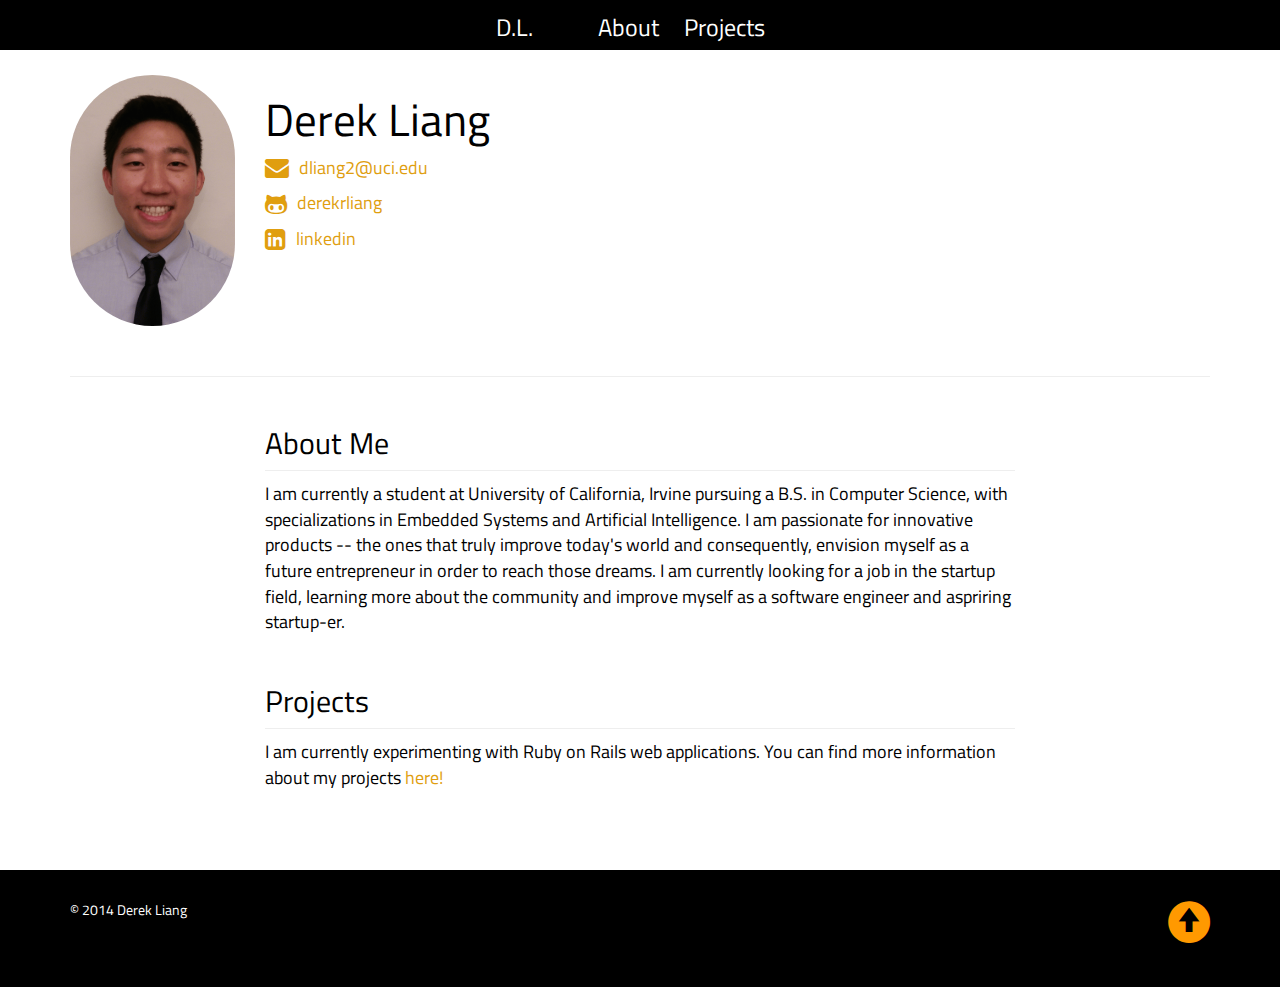
==== about.html @ bfc17a9d "removed contacts links" ====
<!DOCTYPE html>
<html>
<head>
<meta charset="utf-8">
<title>Derek Liang - Software Engineer</title>
<meta name="description" content="Derek Liang is a software engineer. His personal website provides an overview of his background and projects, along with his contact information.">
<link rel="stylesheet" href="css/normalize.css">
<link href='http://fonts.googleapis.com/css?family=Titillium+Web:300' rel='stylesheet' type='text/css'>
<link rel="stylesheet" href="css/bootstrap.min.css">
<link href="http://maxcdn.bootstrapcdn.com/font-awesome/4.2.0/css/font-awesome.min.css" rel="stylesheet">
<link rel="stylesheet" href="css/main.css">
<link rel="stylesheet" href="css/responsive.css">
<link rel="stylesheet" href="css/about.css">
<meta name="viewport" content="width=device-width, initial-scale=1.0">
<link href="img/favicon.ico" rel="shortcut icon" type="image/x-icon" />
<script>
  (function(i,s,o,g,r,a,m){i['GoogleAnalyticsObject']=r;i[r]=i[r]||function(){
  (i[r].q=i[r].q||[]).push(arguments)},i[r].l=1*new Date();a=s.createElement(o),
  m=s.getElementsByTagName(o)[0];a.async=1;a.src=g;m.parentNode.insertBefore(a,m)
  })(window,document,'script','//www.google-analytics.com/analytics.js','ga');

  ga('create', 'UA-8416997-2', 'auto');
  ga('require', 'displayfeatures');
  ga('send', 'pageview');

</script>
</head>

<body id="top">
<header>
  <div class="container">
  	<i class="fa fa-bars"></i>
    <nav class="menu">
      <ul>
      	<li><a href="/index" id="logo">D.L.</a></li>
        <li><a href="/about">About</a></li>
        <li><a href="/projects">Projects</a></li>
      </ul>
    </nav>
  </div>
</header>
<!--@-->
<!--@-->
<article id="aboutme">
  <div class="container">
    <div class="row">
    
    	<div class="col-md-2">
    		<div class="profile-img"><img src="img/profile-pic.png"></div>
            </div>
        <div class="col-md-4">
            <h3>Derek Liang</h3>
            <div class="icon"><a href="mailto:dliang2@uci.edu"><i class="fa fa-envelope fa-lg"></i>dliang2@uci.edu</a></div>
            <div class="icon"><a href="https://github.com/derekrliang"><i class="fa fa-github-alt fa-lg"></i>derekrliang</a></div>
            
            <div class="icon"><a href="https://www.linkedin.com/pub/derek-liang/67/70a/634"><i class="fa fa-linkedin-square fa-lg"></i>linkedin</a></div>
            
        </div>
	</div>
    <hr>
    <div class="row">
      <div class="col-md-8 col-md-offset-2">
        <h2>About Me</h2>
        <p>I am currently a student at University of California, Irvine pursuing a B.S. in Computer Science, with specializations in Embedded Systems and Artificial Intelligence. I am passionate for innovative products -- the ones that truly improve today's world and consequently, envision myself as a future entrepreneur in order to reach those dreams. I am currently looking for a job in the startup field, learning more about the community and improve myself as a software engineer and aspriring startup-er.</p>
        
        <h2>Projects</h2>
        <p>I am currently experimenting with Ruby on Rails web applications. You can find more information about my projects <a href="/projects">here!</a></p>
      </div>
    </div>
  </div>
</article>
<!--@-->
<footer>
  <div class="container">
    <div class="right"> <a href="#top" id="go-top"> <span class="glyphicon glyphicon-circle-arrow-up" /> </a> </div>
    <div class="left"> &copy; 2014 Derek Liang </div>
  </div>
</footer>
<script src="http://code.jquery.com/jquery-1.11.0.min.js"></script>
<script type="text/javascript" src="js/script.js"> </script>
</body>
</html>
---- css/main.css ----
/**********************************
GENERAL
***********************************/
body {
	font-family: 'Titillium Web', sans-serif;
	font-weight: normal;
}

#wrapper {
	max-width: 940px;
	margin: 0 auto;
	padding: 0 5%;
}

a, a:link, a:visited, a:hover, a:active {
	text-decoration: none;
}

a {
	color: #e09e0f;
}

nav a, nav a:visited {
	color: #ffffff;
}

nav a:hover {
	color: #e09e0f;	
}


div {
	display: block;
}

.center {
	text-align: center;
}

.separate-div {
	padding: 50px 0 50px 0;
	
	/* Colors */
	background: #E4DFBA;
}

h1 {
	font-size: 45px;
	text-align: center;
}

h2, h3, h4, h5 {
	text-align: left;
}

h2 {
	font-size: 30px;
	text-align: left;
	border-bottom: 1px solid #eeeeee;
	padding: 10px 0 10px 0;
}

/* Same as h1, but with left align */
h3 {
	font-size: 45px;
}

p {
	text-align: left;
	padding-bottom: 20px;
	font-size: 18px;
}

/* Hide the dividers for mobile */
h4 {
	display: none;	
}

h5 {
	font-size: 24px;
	color: #266FBF;
}

h6 {
	font-size: 24px;	
}

/**********************************
HEADING & NAVI
***********************************/

header {
  margin: 0;
  width: 100%;
  
  /* Colors */
  background: black;
}

i.fa-bars {
	position: fixed;
	top: 0;
	right: 0;
	z-index: 10;
	display: block;
	color: white;
	font-size: 18px;
	padding: 15px 15px;
	cursor: pointer;
	background: black;
	border-radius: 100px;
}

nav.menu {
  display: none;
  text-align: center;
  margin: 0 0 0 -50px;
  
  /* Font Styling */
  color: #FFF;
  font-size: 24px;
}

.show {
	display: block !important;	
}

#logo {
	padding: 0 50px 0 0;
}

nav ul {
  	list-style: none;
}

nav li {
	text-align: left;
	margin: 30px;
}

nav a {
	padding: 15px 0 0 0;
}

/**********************************
FOOTER
***********************************/

.left {
	float: left;
}
.right {
	float: right;
}

footer {	
	padding: 30px 0 40px;
	background: black;
	color: white;
}

span.glyphicon {
    font-size: 3em;
}

/* Gly Color (from link) */
#go-top {
	color:#F90;
}

/**********************************
COLORS
***********************************/

/* Site Body */
body {
  background-color: #ffffff;
  color: #000000;
}

.img {
	background: #999
}
---- css/responsive.css ----
@media screen and (min-width: 660px) {
/**********************************
HEADING & NAVI
***********************************/
h1 {
	font-size: 60px;
}

.spec-tabs a {
	border-radius: 6px;
}

.dev-title:hover {
	border: 2px solid rgba(224, 158, 15, 1);
}

header {
  position: fixed;
  z-index: 5;
}

@media screen and (min-width: 1075px) {
/**********************************
HEADING & NAVI
***********************************/

/* NAVI BAR */
header {
  padding: 10px 0 0 0;
}

nav li {
  display: inline-block;
  margin: 0;
}

nav.menu {
	display: block;
	height: 40px;
}

i.fa-bars {
	display: none;	
}

nav a {
	padding: 15px 10px;
}

nav {
	margin: 0;
}

/* NAVI BAR */

}
---- css/about.css ----
/**********************************
CONTACT:
***********************************/
div.contact-text {
	padding: 200px 0 200px 0;
	font-size: 18px;
	
	transition: color 0.5s ease;
}

div.contact-text:hover {
	color: #CF9;
}

article#contact {
	padding: 300px 0px 300px 0;
	color: white;
	background: black;
}

.contact-email-img {
	padding: 0 10px 0 0;
	max-width: 50px;
}

.contact-text > div {
	padding: 0 0 50px 0;	
}

/* ICONS */
div.icon {
	font-size: 18px;
	padding-bottom: 10px;
}

div.icon i {
	padding-right: 10px;
}

/**********************************
ABOUTME:
***********************************/
article#aboutme {
	padding: 75px 0 50px 0;	
	text-align: left;
}

div.profile-img {
	padding: 0 0 30px 0;
}

div.profile-img img {
	border-radius: 100px;
	width: 100%;
	max-width: 200px;
}
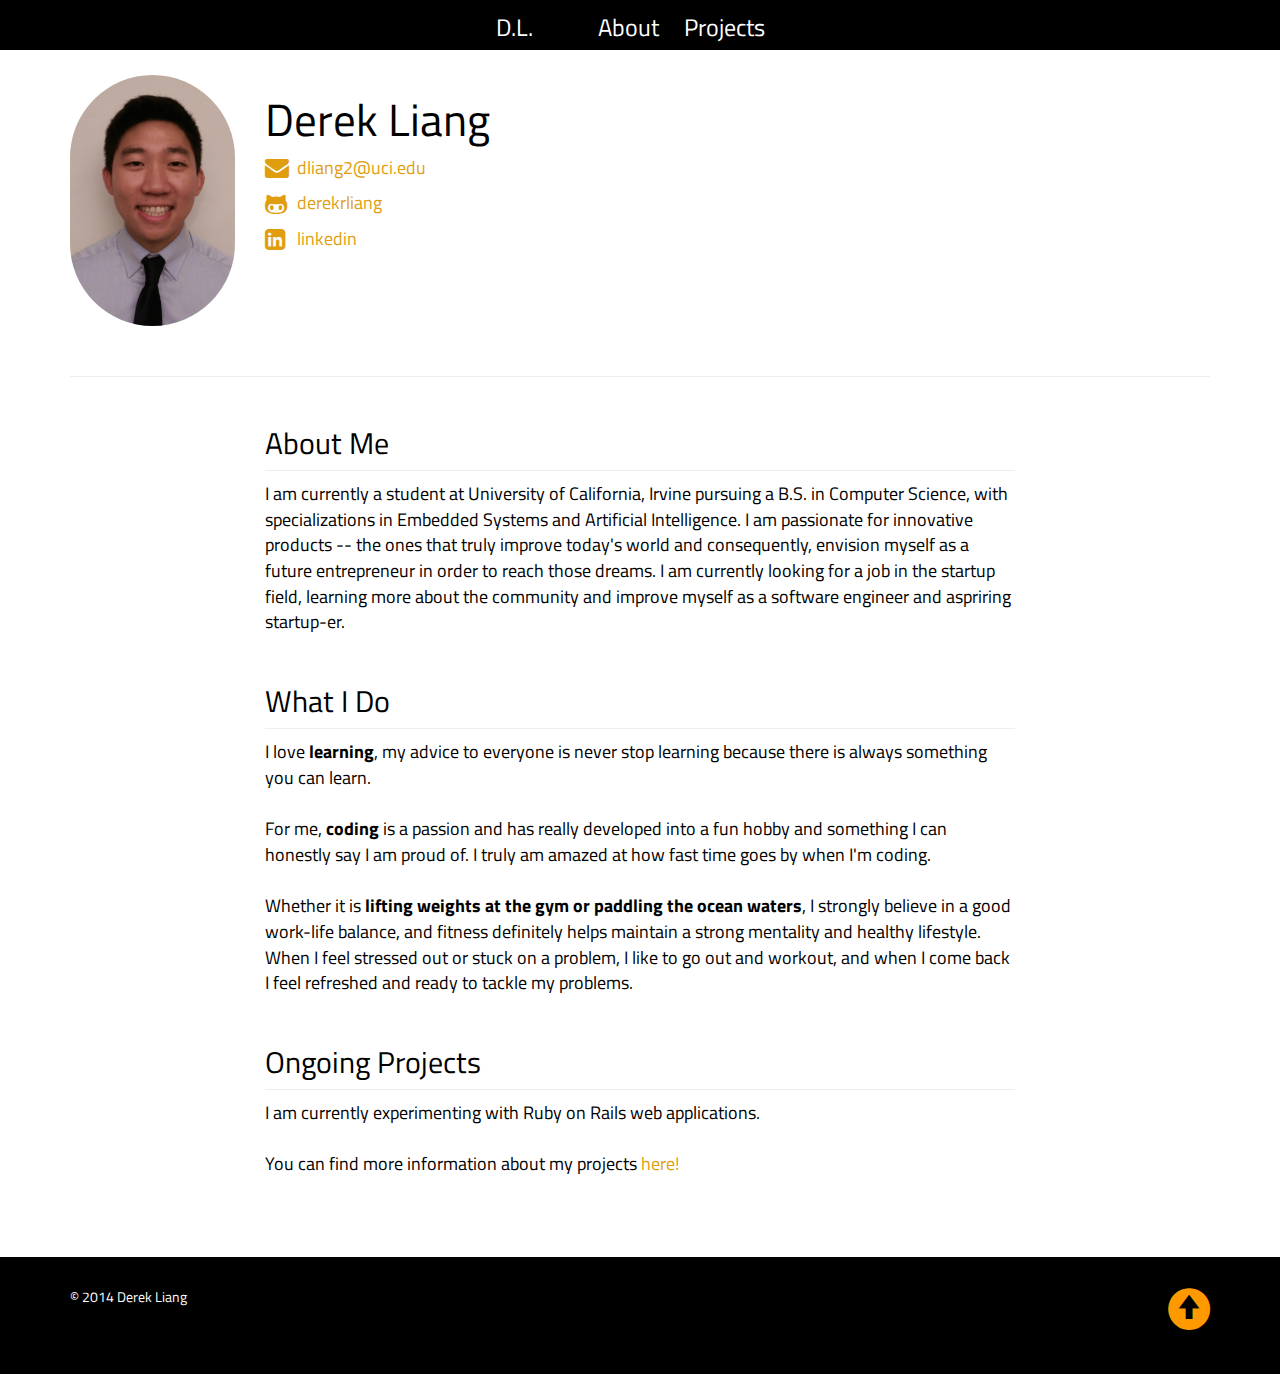
==== commit 8e6fc176: "added what-i-do into about" ====
--- a/about.html
+++ b/about.html
@@ -1,82 +1,85 @@
-<!DOCTYPE html>
-<html>
-<head>
-<meta charset="utf-8">
-<title>Derek Liang - Software Engineer</title>
-<meta name="description" content="Derek Liang is a software engineer. His personal website provides an overview of his background and projects, along with his contact information.">
-<link rel="stylesheet" href="css/normalize.css">
-<link href='http://fonts.googleapis.com/css?family=Titillium+Web:300' rel='stylesheet' type='text/css'>
-<link rel="stylesheet" href="css/bootstrap.min.css">
-<link href="http://maxcdn.bootstrapcdn.com/font-awesome/4.2.0/css/font-awesome.min.css" rel="stylesheet">
-<link rel="stylesheet" href="css/main.css">
-<link rel="stylesheet" href="css/responsive.css">
-<link rel="stylesheet" href="css/about.css">
-<meta name="viewport" content="width=device-width, initial-scale=1.0">
-<link href="img/favicon.ico" rel="shortcut icon" type="image/x-icon" />
-<script>
-  (function(i,s,o,g,r,a,m){i['GoogleAnalyticsObject']=r;i[r]=i[r]||function(){
-  (i[r].q=i[r].q||[]).push(arguments)},i[r].l=1*new Date();a=s.createElement(o),
-  m=s.getElementsByTagName(o)[0];a.async=1;a.src=g;m.parentNode.insertBefore(a,m)
-  })(window,document,'script','//www.google-analytics.com/analytics.js','ga');
-
-  ga('create', 'UA-8416997-2', 'auto');
-  ga('require', 'displayfeatures');
-  ga('send', 'pageview');
-
-</script>
-</head>
-
-<body id="top">
-<header>
-  <div class="container">
-  	<i class="fa fa-bars"></i>
-    <nav class="menu">
-      <ul>
-      	<li><a href="/index" id="logo">D.L.</a></li>
-        <li><a href="/about">About</a></li>
-        <li><a href="/projects">Projects</a></li>
-      </ul>
-    </nav>
-  </div>
-</header>
-<!--@-->
-<!--@-->
-<article id="aboutme">
-  <div class="container">
-    <div class="row">
-    
-    	<div class="col-md-2">
-    		<div class="profile-img"><img src="img/profile-pic.png"></div>
-            </div>
-        <div class="col-md-4">
-            <h3>Derek Liang</h3>
-            <div class="icon"><a href="mailto:dliang2@uci.edu"><i class="fa fa-envelope fa-lg"></i>dliang2@uci.edu</a></div>
-            <div class="icon"><a href="https://github.com/derekrliang"><i class="fa fa-github-alt fa-lg"></i>derekrliang</a></div>
-            
-            <div class="icon"><a href="https://www.linkedin.com/pub/derek-liang/67/70a/634"><i class="fa fa-linkedin-square fa-lg"></i>linkedin</a></div>
-            
-        </div>
-	</div>
-    <hr>
-    <div class="row">
-      <div class="col-md-8 col-md-offset-2">
-        <h2>About Me</h2>
-        <p>I am currently a student at University of California, Irvine pursuing a B.S. in Computer Science, with specializations in Embedded Systems and Artificial Intelligence. I am passionate for innovative products -- the ones that truly improve today's world and consequently, envision myself as a future entrepreneur in order to reach those dreams. I am currently looking for a job in the startup field, learning more about the community and improve myself as a software engineer and aspriring startup-er.</p>
-        
-        <h2>Projects</h2>
-        <p>I am currently experimenting with Ruby on Rails web applications. You can find more information about my projects <a href="/projects">here!</a></p>
-      </div>
-    </div>
-  </div>
-</article>
-<!--@-->
-<footer>
-  <div class="container">
-    <div class="right"> <a href="#top" id="go-top"> <span class="glyphicon glyphicon-circle-arrow-up" /> </a> </div>
-    <div class="left"> &copy; 2014 Derek Liang </div>
-  </div>
-</footer>
-<script src="http://code.jquery.com/jquery-1.11.0.min.js"></script>
-<script type="text/javascript" src="js/script.js"> </script>
-</body>
-</html>
+<!DOCTYPE html>
+<html>
+<head>
+<meta charset="utf-8">
+<title>Derek Liang - Software Engineer</title>
+<meta name="description" content="Derek Liang is a software engineer. His personal website provides an overview of his background and projects, along with his contact information.">
+<link rel="stylesheet" href="css/normalize.css">
+<link href='http://fonts.googleapis.com/css?family=Titillium+Web:300' rel='stylesheet' type='text/css'>
+<link rel="stylesheet" href="css/bootstrap.min.css">
+<link href="http://maxcdn.bootstrapcdn.com/font-awesome/4.2.0/css/font-awesome.min.css" rel="stylesheet">
+<link rel="stylesheet" href="css/main.css">
+<link rel="stylesheet" href="css/responsive.css">
+<link rel="stylesheet" href="css/about.css">
+<meta name="viewport" content="width=device-width, initial-scale=1.0">
+<link href="img/favicon.ico" rel="shortcut icon" type="image/x-icon" />
+<script>
+  (function(i,s,o,g,r,a,m){i['GoogleAnalyticsObject']=r;i[r]=i[r]||function(){
+  (i[r].q=i[r].q||[]).push(arguments)},i[r].l=1*new Date();a=s.createElement(o),
+  m=s.getElementsByTagName(o)[0];a.async=1;a.src=g;m.parentNode.insertBefore(a,m)
+  })(window,document,'script','//www.google-analytics.com/analytics.js','ga');
+
+  ga('create', 'UA-8416997-2', 'auto');
+  ga('require', 'displayfeatures');
+  ga('send', 'pageview');
+
+</script>
+</head>
+
+<body id="top">
+<header>
+  <div class="container">
+  	<i class="fa fa-bars"></i>
+    <nav class="menu">
+      <ul>
+      	<li><a href="/index" id="logo">D.L.</a></li>
+        <li><a href="/about">About</a></li>
+        <li><a href="/projects">Projects</a></li>
+      </ul>
+    </nav>
+  </div>
+</header>
+<!--@-->
+<!--@-->
+<article id="aboutme">
+  <div class="container">
+    <div class="row">
+    
+    	<div class="col-md-2">
+    		<div class="profile-img"><img src="img/profile-pic.png"></div>
+            </div>
+        <div class="col-md-4">
+            <h3>Derek Liang</h3>
+            <div class="icon"><a href="mailto:dliang2@uci.edu"><i class="fa fa-envelope fa-lg"></i>dliang2@uci.edu</a></div>
+            <div class="icon"><a href="https://github.com/derekrliang"><i class="fa fa-github-alt fa-lg"></i>derekrliang</a></div>
+            
+            <div class="icon"><a href="https://www.linkedin.com/pub/derek-liang/67/70a/634"><i class="fa fa-linkedin-square fa-lg"></i>linkedin</a></div>
+            
+        </div>
+	</div>
+    <hr>
+    <div class="row">
+      <div class="col-md-8 col-md-offset-2">
+        <h2>About Me</h2>
+        <p>I am currently a student at University of California, Irvine pursuing a B.S. in Computer Science, with specializations in Embedded Systems and Artificial Intelligence. I am passionate for innovative products -- the ones that truly improve today's world and consequently, envision myself as a future entrepreneur in order to reach those dreams. I am currently looking for a job in the startup field, learning more about the community and improve myself as a software engineer and aspriring startup-er.</p>
+        
+        <h2>What I Do</h2>
+        <p>I love <b>learning</b>, my advice to everyone is never stop learning because there is always something you can learn.<br><br> For me, <b>coding</b> is a passion and has really developed into a fun hobby and something I can honestly say I am proud of. I truly am amazed at how fast time goes by when I'm coding. <br><br>Whether it is <b>lifting weights at the gym or paddling the ocean waters</b>, I strongly believe in a good work-life balance, and fitness definitely helps maintain a strong mentality and healthy lifestyle. When I feel stressed out or stuck on a problem, I like to go out and workout, and when I come back I feel refreshed and ready to tackle my problems.</p>
+        <h2>Ongoing Projects</h2>
+        <p>I am currently experimenting with Ruby on Rails web applications. <br><br>You can find more information about my projects <a href="/projects">here!</a></p>
+        
+      </div>
+    </div>
+  </div>
+</article>
+<!--@-->
+<footer>
+  <div class="container">
+    <div class="right"> <a href="#top" id="go-top"> <span class="glyphicon glyphicon-circle-arrow-up" /> </a> </div>
+    <div class="left"> &copy; 2014 Derek Liang </div>
+  </div>
+</footer>
+<script src="http://code.jquery.com/jquery-1.11.0.min.js"></script>
+<script type="text/javascript" src="js/script.js"> </script>
+</body>
+</html>
--- a/css/about.css
+++ b/css/about.css
@@ -35,6 +35,7 @@
 
 div.icon i {
 	padding-right: 10px;
+	width: 32px;
 }
 
 /**********************************
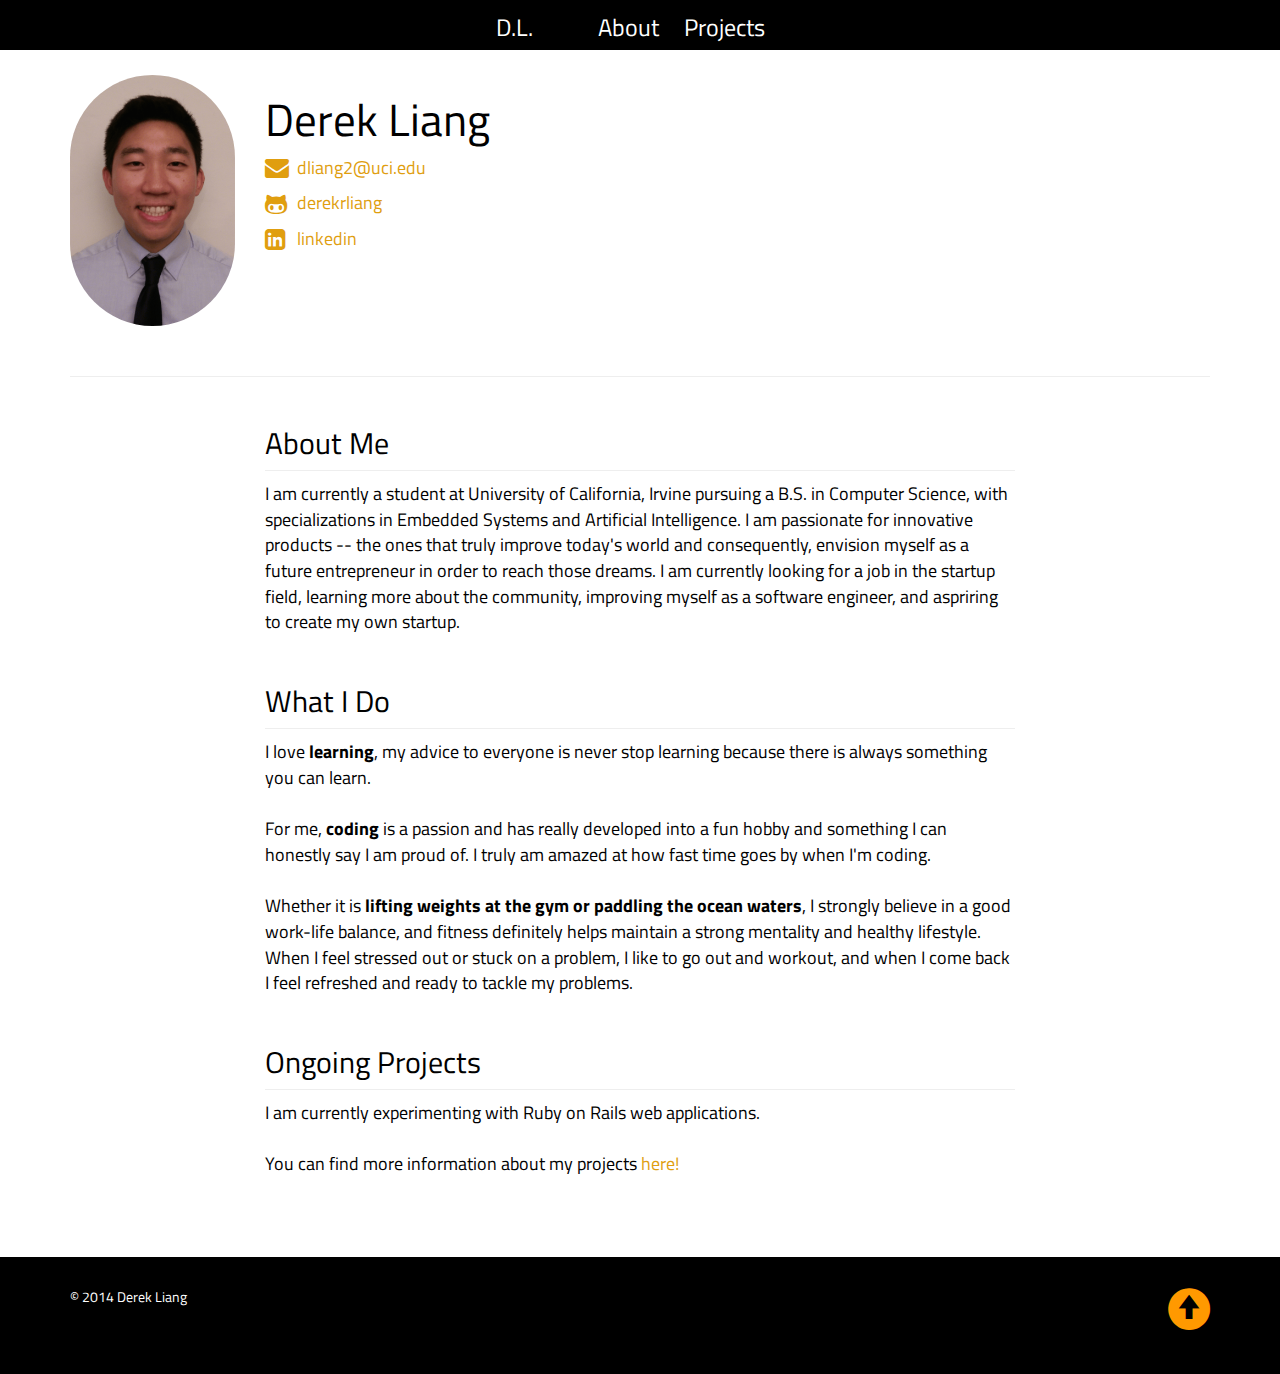
==== commit 66659fb1: "aboutme update again" ====
--- a/about.html
+++ b/about.html
@@ -61,7 +61,7 @@
     <div class="row">
       <div class="col-md-8 col-md-offset-2">
         <h2>About Me</h2>
-        <p>I am currently a student at University of California, Irvine pursuing a B.S. in Computer Science, with specializations in Embedded Systems and Artificial Intelligence. I am passionate for innovative products -- the ones that truly improve today's world and consequently, envision myself as a future entrepreneur in order to reach those dreams. I am currently looking for a job in the startup field, learning more about the community and improve myself as a software engineer and aspriring startup-er.</p>
+        <p>I am currently a student at University of California, Irvine pursuing a B.S. in Computer Science, with specializations in Embedded Systems and Artificial Intelligence. I am passionate for innovative products -- the ones that truly improve today's world and consequently, envision myself as a future entrepreneur in order to reach those dreams. I am currently looking for a job in the startup field, learning more about the community, improving myself as a software engineer, and aspriring to create my own startup.</p>
         
         <h2>What I Do</h2>
         <p>I love <b>learning</b>, my advice to everyone is never stop learning because there is always something you can learn.<br><br> For me, <b>coding</b> is a passion and has really developed into a fun hobby and something I can honestly say I am proud of. I truly am amazed at how fast time goes by when I'm coding. <br><br>Whether it is <b>lifting weights at the gym or paddling the ocean waters</b>, I strongly believe in a good work-life balance, and fitness definitely helps maintain a strong mentality and healthy lifestyle. When I feel stressed out or stuck on a problem, I like to go out and workout, and when I come back I feel refreshed and ready to tackle my problems.</p>
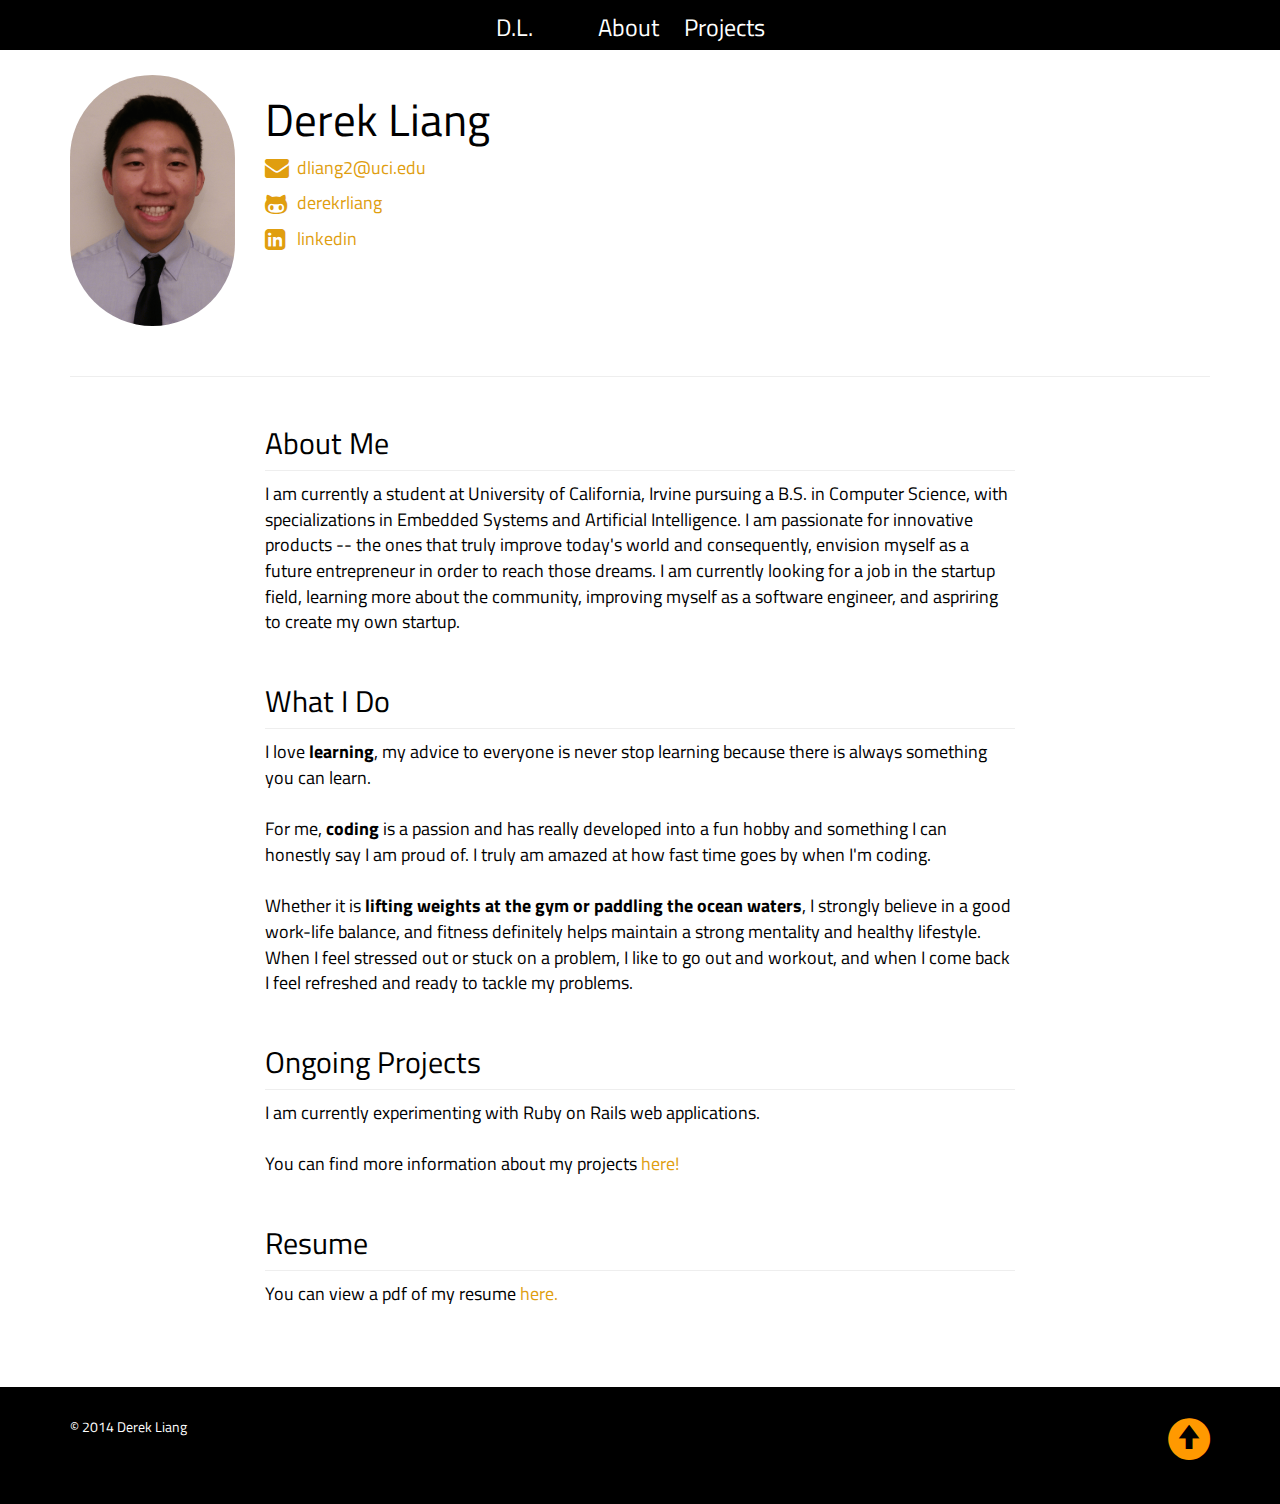
==== commit ad427efc: "added resume link in about" ====
--- a/about.html
+++ b/about.html
@@ -68,6 +68,9 @@
         <h2>Ongoing Projects</h2>
         <p>I am currently experimenting with Ruby on Rails web applications. <br><br>You can find more information about my projects <a href="/projects">here!</a></p>
         
+         <h2>Resume</h2>
+        <p>You can view a pdf of my resume <a href="/assets/resume.pdf">here.</a></p>
+        
       </div>
     </div>
   </div>
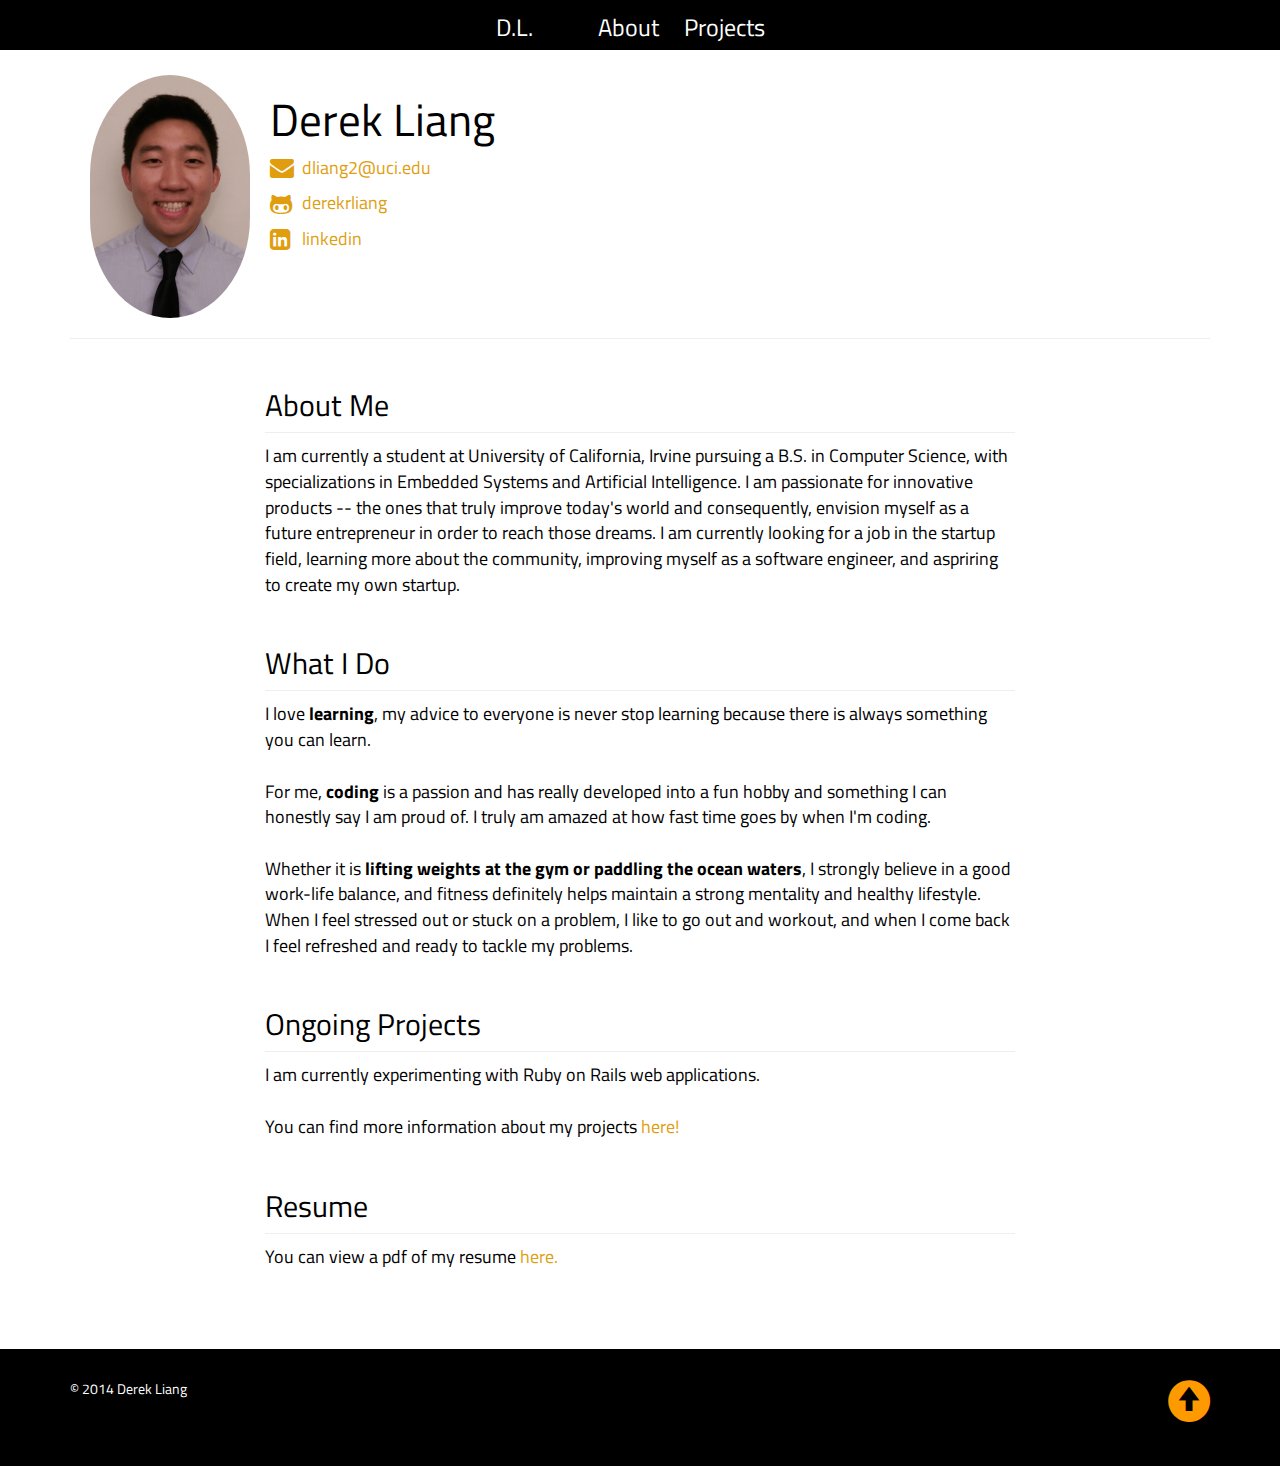
==== commit 4d651400: "more responsive aboutme profile-img" ====
--- a/about.html
+++ b/about.html
@@ -1,88 +1,105 @@
 <!DOCTYPE html>
 <html>
+
 <head>
-<meta charset="utf-8">
-<title>Derek Liang - Software Engineer</title>
-<meta name="description" content="Derek Liang is a software engineer. His personal website provides an overview of his background and projects, along with his contact information.">
-<link rel="stylesheet" href="css/normalize.css">
-<link href='http://fonts.googleapis.com/css?family=Titillium+Web:300' rel='stylesheet' type='text/css'>
-<link rel="stylesheet" href="css/bootstrap.min.css">
-<link href="http://maxcdn.bootstrapcdn.com/font-awesome/4.2.0/css/font-awesome.min.css" rel="stylesheet">
-<link rel="stylesheet" href="css/main.css">
-<link rel="stylesheet" href="css/responsive.css">
-<link rel="stylesheet" href="css/about.css">
-<meta name="viewport" content="width=device-width, initial-scale=1.0">
-<link href="img/favicon.ico" rel="shortcut icon" type="image/x-icon" />
-<script>
-  (function(i,s,o,g,r,a,m){i['GoogleAnalyticsObject']=r;i[r]=i[r]||function(){
-  (i[r].q=i[r].q||[]).push(arguments)},i[r].l=1*new Date();a=s.createElement(o),
-  m=s.getElementsByTagName(o)[0];a.async=1;a.src=g;m.parentNode.insertBefore(a,m)
-  })(window,document,'script','//www.google-analytics.com/analytics.js','ga');
-
-  ga('create', 'UA-8416997-2', 'auto');
-  ga('require', 'displayfeatures');
-  ga('send', 'pageview');
-
-</script>
+	<meta charset="utf-8">
+	<title>Derek Liang - Software Engineer</title>
+	<meta name="description" content="Derek Liang is a software engineer. His personal website provides an overview of his background and projects, along with his contact information.">
+	<link rel="stylesheet" href="css/normalize.css">
+	<link href='http://fonts.googleapis.com/css?family=Titillium+Web:300' rel='stylesheet' type='text/css'>
+	<link rel="stylesheet" href="css/bootstrap.min.css">
+	<link href="http://maxcdn.bootstrapcdn.com/font-awesome/4.2.0/css/font-awesome.min.css" rel="stylesheet">
+	<link rel="stylesheet" href="css/main.css">
+	<link rel="stylesheet" href="css/responsive.css">
+	<link rel="stylesheet" href="css/about.css">
+	<meta name="viewport" content="width=device-width, initial-scale=1.0">
+	<link href="img/favicon.ico" rel="shortcut icon" type="image/x-icon" />
+	<script>
+	(function(i, s, o, g, r, a, m) {
+		i['GoogleAnalyticsObject'] = r;
+		i[r] = i[r] || function() {
+			(i[r].q = i[r].q || [])
+			.push(arguments)
+		}, i[r].l = 1 * new Date();
+		a = s.createElement(o),
+			m = s.getElementsByTagName(o)[0];
+		a.async = 1;
+		a.src = g;
+		m.parentNode.insertBefore(a, m)
+	})(window, document, 'script', '//www.google-analytics.com/analytics.js', 'ga');
+	ga('create', 'UA-8416997-2', 'auto');
+	ga('require', 'displayfeatures');
+	ga('send', 'pageview');
+	</script>
 </head>
 
 <body id="top">
-<header>
-  <div class="container">
-  	<i class="fa fa-bars"></i>
-    <nav class="menu">
-      <ul>
-      	<li><a href="/index" id="logo">D.L.</a></li>
-        <li><a href="/about">About</a></li>
-        <li><a href="/projects">Projects</a></li>
-      </ul>
-    </nav>
-  </div>
-</header>
-<!--@-->
-<!--@-->
-<article id="aboutme">
-  <div class="container">
-    <div class="row">
-    
-    	<div class="col-md-2">
-    		<div class="profile-img"><img src="img/profile-pic.png"></div>
-            </div>
-        <div class="col-md-4">
-            <h3>Derek Liang</h3>
-            <div class="icon"><a href="mailto:dliang2@uci.edu"><i class="fa fa-envelope fa-lg"></i>dliang2@uci.edu</a></div>
-            <div class="icon"><a href="https://github.com/derekrliang"><i class="fa fa-github-alt fa-lg"></i>derekrliang</a></div>
-            
-            <div class="icon"><a href="https://www.linkedin.com/pub/derek-liang/67/70a/634"><i class="fa fa-linkedin-square fa-lg"></i>linkedin</a></div>
-            
-        </div>
-	</div>
-    <hr>
-    <div class="row">
-      <div class="col-md-8 col-md-offset-2">
-        <h2>About Me</h2>
-        <p>I am currently a student at University of California, Irvine pursuing a B.S. in Computer Science, with specializations in Embedded Systems and Artificial Intelligence. I am passionate for innovative products -- the ones that truly improve today's world and consequently, envision myself as a future entrepreneur in order to reach those dreams. I am currently looking for a job in the startup field, learning more about the community, improving myself as a software engineer, and aspriring to create my own startup.</p>
-        
-        <h2>What I Do</h2>
-        <p>I love <b>learning</b>, my advice to everyone is never stop learning because there is always something you can learn.<br><br> For me, <b>coding</b> is a passion and has really developed into a fun hobby and something I can honestly say I am proud of. I truly am amazed at how fast time goes by when I'm coding. <br><br>Whether it is <b>lifting weights at the gym or paddling the ocean waters</b>, I strongly believe in a good work-life balance, and fitness definitely helps maintain a strong mentality and healthy lifestyle. When I feel stressed out or stuck on a problem, I like to go out and workout, and when I come back I feel refreshed and ready to tackle my problems.</p>
-        <h2>Ongoing Projects</h2>
-        <p>I am currently experimenting with Ruby on Rails web applications. <br><br>You can find more information about my projects <a href="/projects">here!</a></p>
-        
-         <h2>Resume</h2>
-        <p>You can view a pdf of my resume <a href="/assets/resume.pdf">here.</a></p>
-        
-      </div>
-    </div>
-  </div>
-</article>
-<!--@-->
-<footer>
-  <div class="container">
-    <div class="right"> <a href="#top" id="go-top"> <span class="glyphicon glyphicon-circle-arrow-up" /> </a> </div>
-    <div class="left"> &copy; 2014 Derek Liang </div>
-  </div>
-</footer>
-<script src="http://code.jquery.com/jquery-1.11.0.min.js"></script>
-<script type="text/javascript" src="js/script.js"> </script>
+	<header>
+		<div class="container">	<i class="fa fa-bars"></i>
+			<nav class="menu">
+				<ul>
+					<li><a href="/index" id="logo">D.L.</a>
+					</li>
+					<li><a href="/about">About</a>
+					</li>
+					<li><a href="/projects">Projects</a>
+					</li>
+				</ul>
+			</nav>
+		</div>
+	</header>
+	<!--@-->
+	<!--@-->
+	<article id="aboutme">
+		<div class="container">
+			<div class="row">
+				<div class="col-md-8">
+					<img class="profile-img" src="img/profile-pic.png">
+					<h3>Derek Liang</h3>
+					<div class="icon"><a href="mailto:dliang2@uci.edu"><i class="fa fa-envelope fa-lg"></i>dliang2@uci.edu</a>
+					</div>
+					<div class="icon"><a href="https://github.com/derekrliang"><i class="fa fa-github-alt fa-lg"></i>derekrliang</a>
+					</div>
+					<div class="icon"><a href="https://www.linkedin.com/pub/derek-liang/67/70a/634"><i class="fa fa-linkedin-square fa-lg"></i>linkedin</a>
+					</div>
+				</div>
+			</div>
+			<hr>
+			<div class="row">
+				<div class="col-md-8 col-md-offset-2">
+					<h2>About Me</h2>
+					<p>I am currently a student at University of California, Irvine pursuing a B.S. in Computer Science, with specializations in Embedded Systems and Artificial Intelligence. I am passionate for innovative products -- the ones that truly improve today's world and consequently, envision myself as a future entrepreneur in order to reach those dreams. I am currently looking for a job in the startup field, learning more about the community, improving myself as a software engineer, and aspriring to create my own startup.</p>
+					<h2>What I Do</h2>
+					<p>I love <b>learning</b>, my advice to everyone is never stop learning because there is always something you can learn.
+						<br>
+						<br>For me, <b>coding</b> is a passion and has really developed into a fun hobby and something I can honestly say I am proud of. I truly am amazed at how fast time goes by when I'm coding.
+						<br>
+						<br>Whether it is <b>lifting weights at the gym or paddling the ocean waters</b>, I strongly believe in a good work-life balance, and fitness definitely helps maintain a strong mentality and healthy lifestyle. When I feel stressed out or stuck on a problem, I like to go out and workout, and when I come back I feel refreshed and ready to tackle my problems.</p>
+					<h2>Ongoing Projects</h2>
+					<p>I am currently experimenting with Ruby on Rails web applications.
+						<br>
+						<br>You can find more information about my projects <a href="/projects">here!</a>
+					</p>
+					<h2>Resume</h2>
+					<p>You can view a pdf of my resume <a href="/assets/resume.pdf">here.</a>
+					</p>
+				</div>
+			</div>
+		</div>
+	</article>
+	<!--@-->
+	<footer>
+		<div class="container">
+			<div class="right">
+				<a href="#top" id="go-top"><span class="glyphicon glyphicon-circle-arrow-up" />
+				</a>
+			</div>
+			<div class="left">&copy; 2014 Derek Liang</div>
+		</div>
+	</footer>
+	<script src="http://code.jquery.com/jquery-1.11.0.min.js"></script>
+	<script type="text/javascript" src="js/script.js">
+	</script>
 </body>
-</html>
+
+</html>--- a/css/about.css
+++ b/css/about.css
@@ -46,13 +46,19 @@
 	text-align: left;
 }
 
-div.profile-img {
-	padding: 0 0 30px 0;
-}
-
-div.profile-img img {
+img.profile-img {
 	border-radius: 100px;
 	width: 100%;
 	max-width: 200px;
+	float: left;
+	padding: 0 20px 0 20px;
 }
 
+@media screen and (max-width: 500px) {
+	img.profile-img { 
+		display: block;
+		float: none;
+	}
+}
+
+
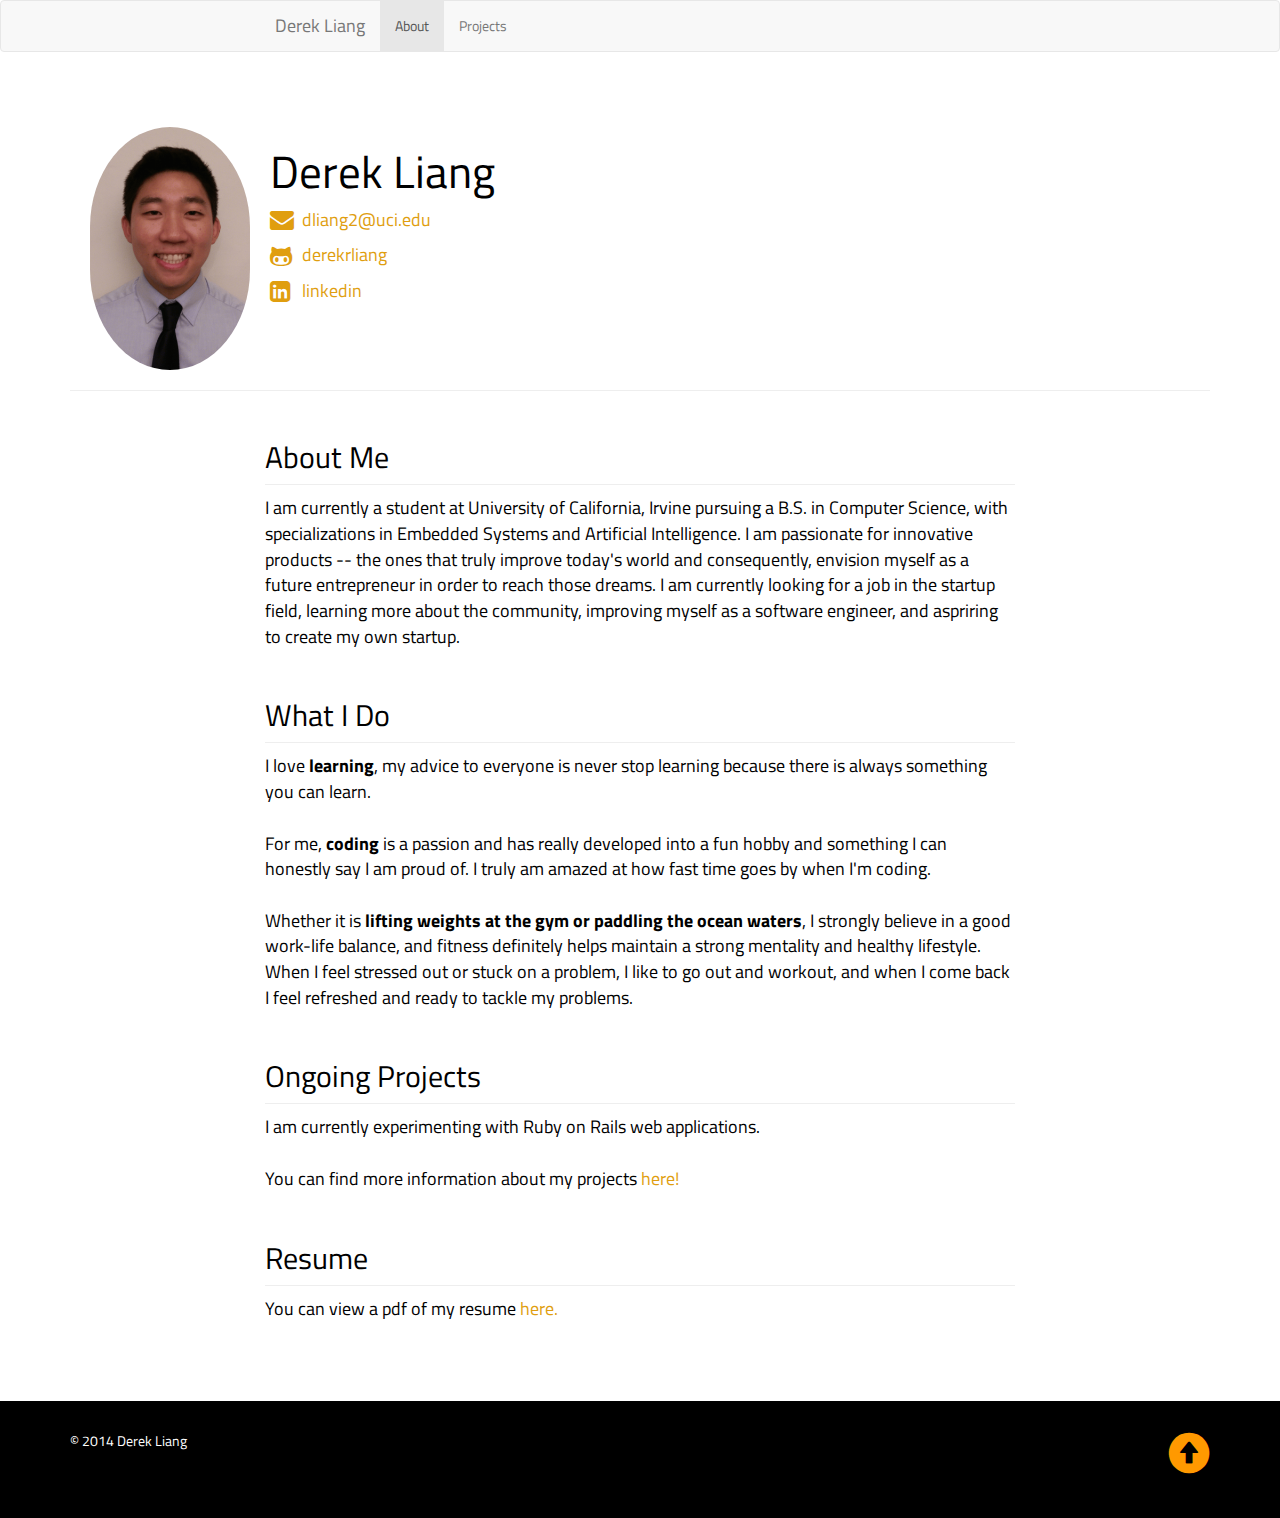
==== commit 098ebfb5: "changed nav bar to bootstrap3 navbar" ====
--- a/about.html
+++ b/about.html
@@ -7,7 +7,8 @@
 	<meta name="description" content="Derek Liang is a software engineer. His personal website provides an overview of his background and projects, along with his contact information.">
 	<link rel="stylesheet" href="css/normalize.css">
 	<link href='http://fonts.googleapis.com/css?family=Titillium+Web:300' rel='stylesheet' type='text/css'>
-	<link rel="stylesheet" href="css/bootstrap.min.css">
+	<link href="http://maxcdn.bootstrapcdn.com/bootstrap/3.2.0/css/bootstrap.min.css" rel="stylesheet">
+	<script src="http://maxcdn.bootstrapcdn.com/bootstrap/3.2.0/js/bootstrap.min.js"></script>
 	<link href="http://maxcdn.bootstrapcdn.com/font-awesome/4.2.0/css/font-awesome.min.css" rel="stylesheet">
 	<link rel="stylesheet" href="css/main.css">
 	<link rel="stylesheet" href="css/responsive.css">
@@ -34,21 +35,28 @@
 </head>
 
 <body id="top">
-	<header>
-		<div class="container">	<i class="fa fa-bars"></i>
-			<nav class="menu">
-				<ul>
-					<li><a href="/index" id="logo">D.L.</a>
-					</li>
-					<li><a href="/about">About</a>
-					</li>
-					<li><a href="/projects">Projects</a>
-					</li>
-				</ul>
-			</nav>
+	<nav class="navbar navbar-default" role="navigation">
+		<div class="container">
+			<div class="col-md-8 col-md-offset-2">
+				<div class="navbar-header">
+					<button type="button" class="navbar-toggle collapsed" data-toggle="collapse" data-target="#navbar-1">
+                    	<span class="sr-only">Toggle navigation</span>
+						<span class="icon-bar"></span>
+						<span class="icon-bar"></span>
+						<span class="icon-bar"></span>
+					</button> <a class="navbar-brand" href="/index">Derek Liang</a>
+				</div>
+				<div class="collapse navbar-collapse" id="navbar-1">
+					<ul class="nav navbar-nav">
+						<li class="active"><a href="/about">About</a>
+						</li>
+						<li><a href="/projects">Projects</a>
+						</li>
+					</ul>
+				</div>
+			</div>
 		</div>
-	</header>
-	<!--@-->
+	</nav>
 	<!--@-->
 	<article id="aboutme">
 		<div class="container">
--- a/css/main.css
+++ b/css/main.css
@@ -2,144 +2,85 @@
 GENERAL
 ***********************************/
 body {
-	font-family: 'Titillium Web', sans-serif;
-	font-weight: normal;
+    font-family: 'Titillium Web', sans-serif;
+    font-weight: normal;
 }
 
 #wrapper {
-	max-width: 940px;
-	margin: 0 auto;
-	padding: 0 5%;
+    max-width: 940px;
+    margin: 0 auto;
+    padding: 0 5%;
 }
 
 a, a:link, a:visited, a:hover, a:active {
-	text-decoration: none;
+    text-decoration: none;
 }
 
 a {
-	color: #e09e0f;
+    color: #e09e0f;
 }
 
-nav a, nav a:visited {
-	color: #ffffff;
-}
-
-nav a:hover {
-	color: #e09e0f;	
-}
-
-
 div {
-	display: block;
+    display: block;
 }
 
 .center {
-	text-align: center;
+    text-align: center;
 }
 
 .separate-div {
-	padding: 50px 0 50px 0;
-	
+    padding: 50px 0 50px 0;
 	/* Colors */
-	background: #E4DFBA;
+    background: #E4DFBA;
 }
 
 h1 {
-	font-size: 45px;
-	text-align: center;
+    font-size: 45px;
+    text-align: center;
 }
 
 h2, h3, h4, h5 {
-	text-align: left;
+    text-align: left;
 }
 
 h2 {
-	font-size: 30px;
-	text-align: left;
-	border-bottom: 1px solid #eeeeee;
-	padding: 10px 0 10px 0;
+    font-size: 30px;
+    text-align: left;
+    border-bottom: 1px solid #eeeeee;
+    padding: 10px 0 10px 0;
 }
 
 /* Same as h1, but with left align */
 h3 {
-	font-size: 45px;
+    font-size: 45px;
 }
 
 p {
-	text-align: left;
-	padding-bottom: 20px;
-	font-size: 18px;
+    text-align: left;
+    padding-bottom: 20px;
+    font-size: 18px;
 }
 
 /* Hide the dividers for mobile */
 h4 {
-	display: none;	
+    display: none;
 }
 
 h5 {
-	font-size: 24px;
-	color: #266FBF;
+    font-size: 24px;
+    color: #266FBF;
 }
 
 h6 {
-	font-size: 24px;	
+    font-size: 24px;
 }
 
 /**********************************
 HEADING & NAVI
 ***********************************/
 
-header {
-  margin: 0;
-  width: 100%;
-  
-  /* Colors */
-  background: black;
-}
-
-i.fa-bars {
-	position: fixed;
-	top: 0;
-	right: 0;
-	z-index: 10;
-	display: block;
-	color: white;
-	font-size: 18px;
-	padding: 15px 15px;
-	cursor: pointer;
-	background: black;
-	border-radius: 100px;
-}
-
-nav.menu {
-  display: none;
-  text-align: center;
-  margin: 0 0 0 -50px;
-  
-  /* Font Styling */
-  color: #FFF;
-  font-size: 24px;
-}
-
-.show {
-	display: block !important;	
-}
-
-#logo {
-	padding: 0 50px 0 0;
-}
-
-nav ul {
-  	list-style: none;
-}
-
-nav li {
-	text-align: left;
-	margin: 30px;
-}
-
-nav a {
-	padding: 15px 0 0 0;
+.navbar {
+	margin-bottom: 0px;
 }
 
 /**********************************
@@ -147,16 +88,17 @@
 ***********************************/
 
 .left {
-	float: left;
-}
-.right {
-	float: right;
+    float: left;
 }
 
-footer {	
-	padding: 30px 0 40px;
-	background: black;
-	color: white;
+.right {
+    float: right;
+}
+
+footer {
+    padding: 30px 0 40px;
+    background: black;
+    color: white;
 }
 
 span.glyphicon {
@@ -165,7 +107,7 @@
 
 /* Gly Color (from link) */
 #go-top {
-	color:#F90;
+    color: #F90;
 }
 
 /**********************************
@@ -174,27 +116,6 @@
 
 /* Site Body */
 body {
-  background-color: #ffffff;
-  color: #000000;
-}
-
-.img {
-	background: #999
-}
-
-
-
-
-
-
-
-
-
-
-
-
-
-
-
-
-
+    background-color: #ffffff;
+    color: #000000;
+}--- a/css/responsive.css
+++ b/css/responsive.css
@@ -14,44 +14,14 @@
 .dev-title:hover {
 	border: 2px solid rgba(224, 158, 15, 1);
 }
-
-header {
-  position: fixed;
-  z-index: 5;
 }
 
 @media screen and (min-width: 1075px) {
 /**********************************
 HEADING & NAVI
 ***********************************/
-
-/* NAVI BAR */
-header {
-  padding: 10px 0 0 0;
-}
-
-nav li {
-  display: inline-block;
-  margin: 0;
-}
-
-nav.menu {
-	display: block;
-	height: 40px;
-}
-
 i.fa-bars {
 	display: none;	
 }
 
-nav a {
-	padding: 15px 10px;
 }
-
-nav {
-	margin: 0;
-}
-
-/* NAVI BAR */
-
-}
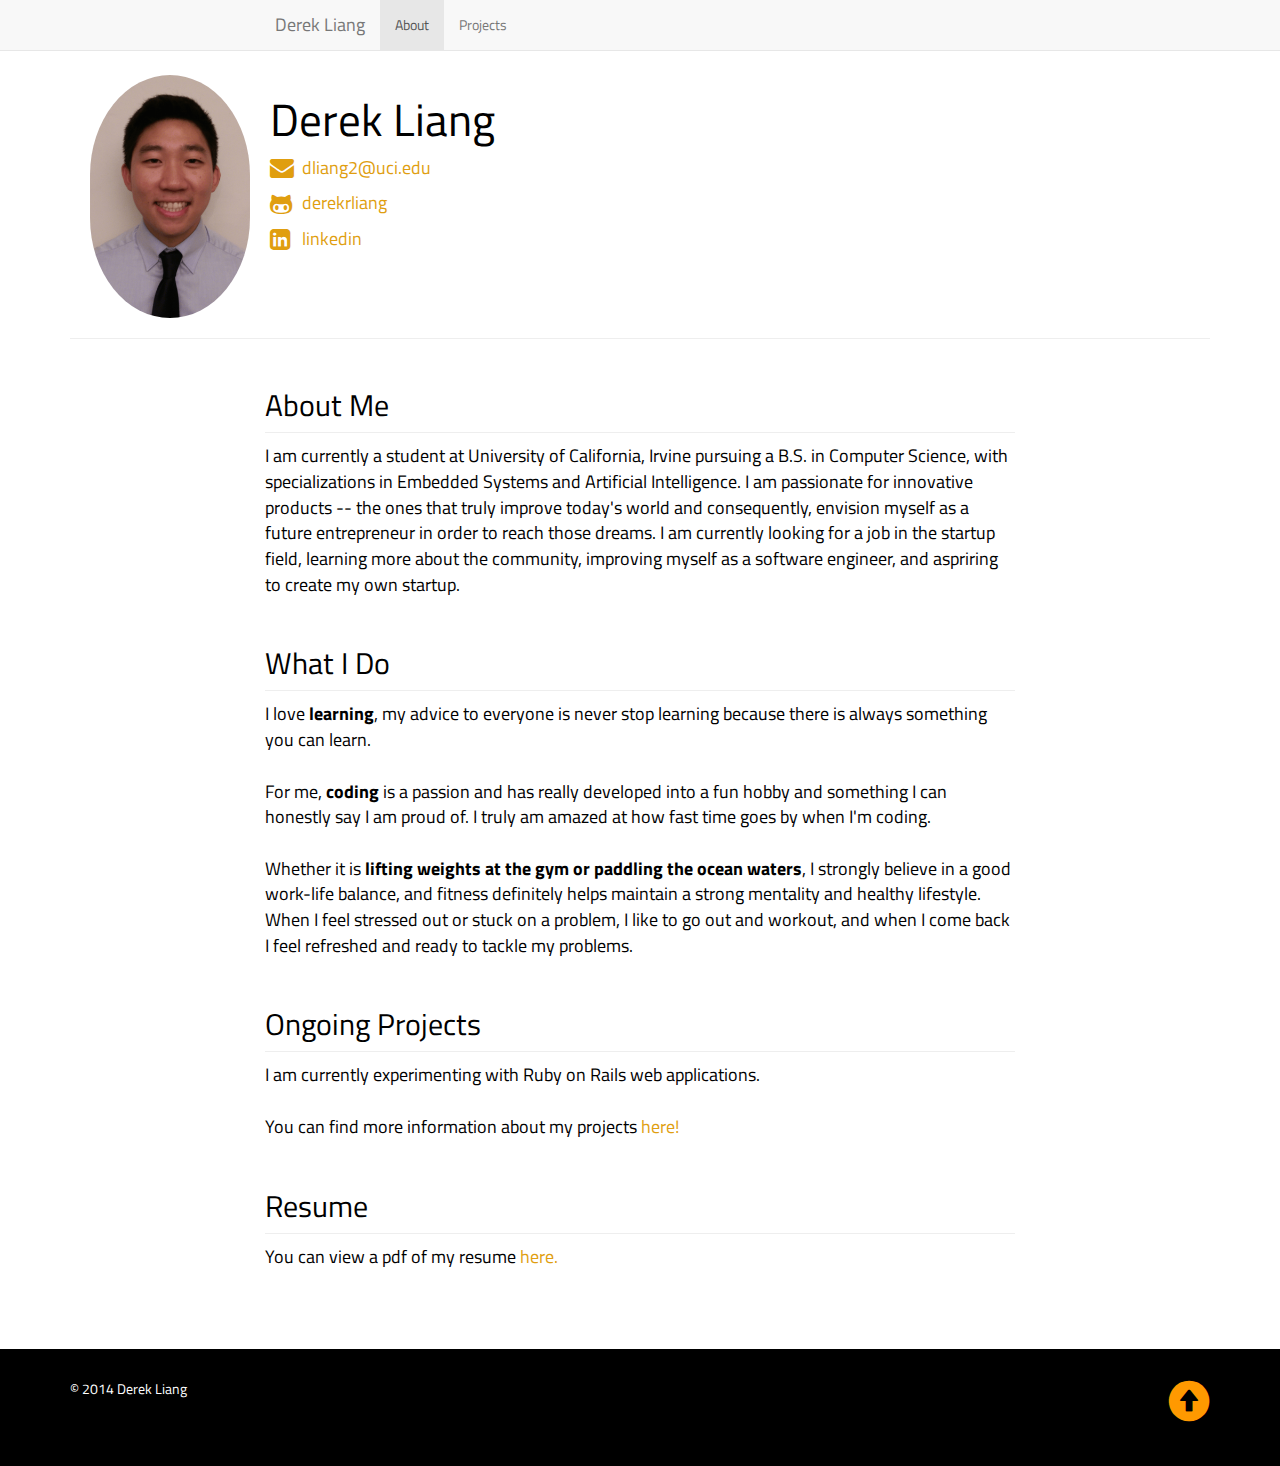
==== commit 87697dbf: "navbar color mods" ====
--- a/about.html
+++ b/about.html
@@ -8,6 +8,7 @@
 	<link rel="stylesheet" href="css/normalize.css">
 	<link href='http://fonts.googleapis.com/css?family=Titillium+Web:300' rel='stylesheet' type='text/css'>
 	<link href="http://maxcdn.bootstrapcdn.com/bootstrap/3.2.0/css/bootstrap.min.css" rel="stylesheet">
+    <script src="http://code.jquery.com/jquery-1.11.0.min.js"></script>
 	<script src="http://maxcdn.bootstrapcdn.com/bootstrap/3.2.0/js/bootstrap.min.js"></script>
 	<link href="http://maxcdn.bootstrapcdn.com/font-awesome/4.2.0/css/font-awesome.min.css" rel="stylesheet">
 	<link rel="stylesheet" href="css/main.css">
@@ -35,7 +36,7 @@
 </head>
 
 <body id="top">
-	<nav class="navbar navbar-default" role="navigation">
+	<nav class="navbar navbar-default navbar-fixed-top" role="navigation">
 		<div class="container">
 			<div class="col-md-8 col-md-offset-2">
 				<div class="navbar-header">
@@ -44,7 +45,7 @@
 						<span class="icon-bar"></span>
 						<span class="icon-bar"></span>
 						<span class="icon-bar"></span>
-					</button> <a class="navbar-brand" href="/index">Derek Liang</a>
+					</button> <a class="navbar-brand" href="/">Derek Liang</a>
 				</div>
 				<div class="collapse navbar-collapse" id="navbar-1">
 					<ul class="nav navbar-nav">
@@ -105,7 +106,6 @@
 			<div class="left">&copy; 2014 Derek Liang</div>
 		</div>
 	</footer>
-	<script src="http://code.jquery.com/jquery-1.11.0.min.js"></script>
 	<script type="text/javascript" src="js/script.js">
 	</script>
 </body>
